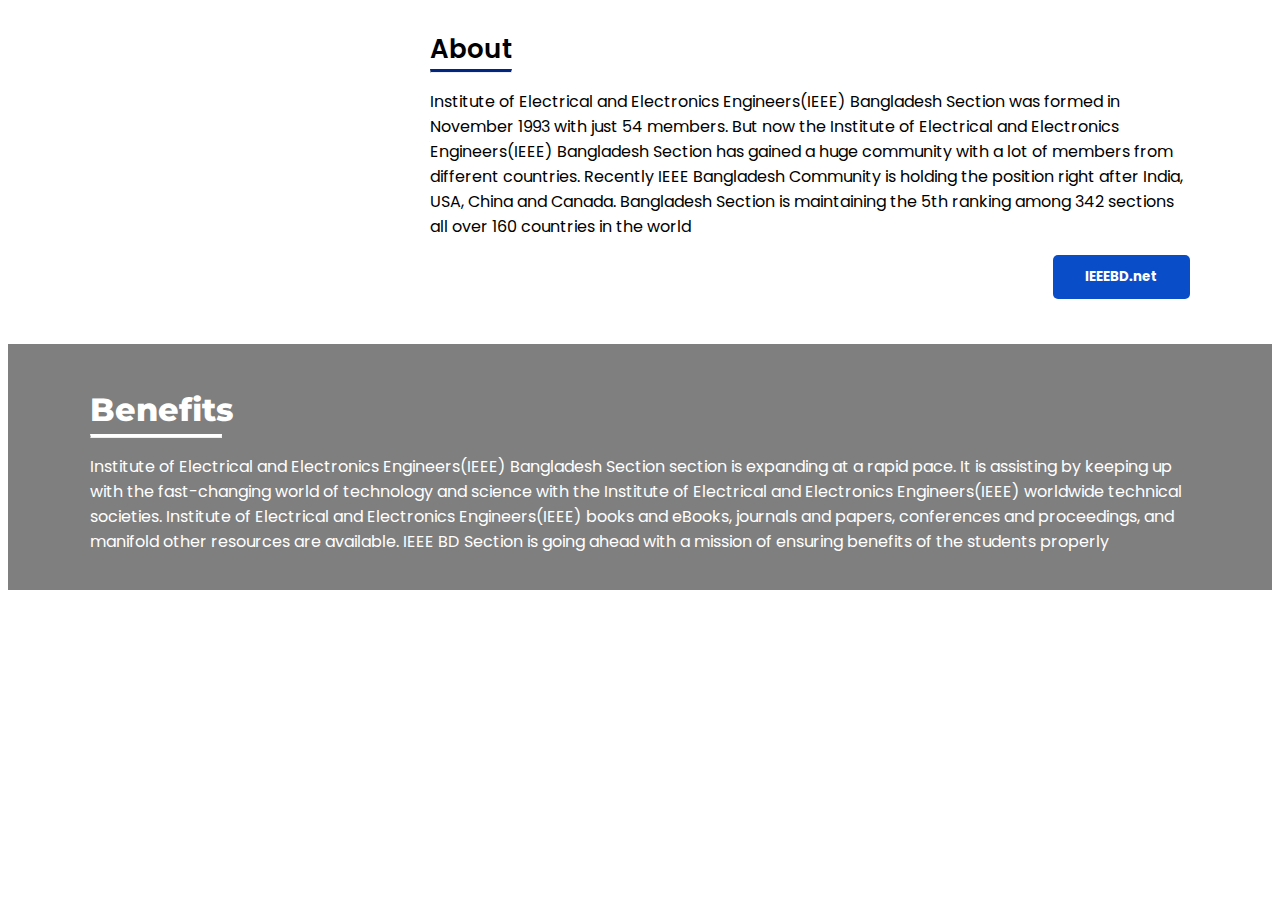
==== ieee-bd-section.html @ 07e1b504 "Add files via upload" ====
<!DOCTYPE html>
<html lang="en">
<head>
    <meta charset="UTF-8">
    <meta name="viewport" content="width=device-width, initial-scale=1.0">
    <link href="https://fonts.googleapis.com/css?family=Poppins" rel="stylesheet">
    <link href="https://fonts.googleapis.com/css?family=Montserrat" rel="stylesheet">        
    <title>Document</title>
    <style>
        .section-A {
            margin: auto;
            font-family: 'Poppins';
            max-width: 1100px;
            padding-bottom: 45px;
        }

        .section-A .container {
            display: grid;
            align-items: center;
            grid-template-columns: 30% 70%;
        }

        .section-A .container img{
            padding-top: 20px;
            width: 100%;
        }

        .section-A .container .inner-container {
            padding-left: 10px;
        }

        .section-A .container .inner-container h2 {
            color: #000000;
            font-family: "Poppins", Sans-serif;
            font-size: 26px;
            font-weight: 600;
            margin-bottom: 0px;
        }

        .section-A .container .inner-container hr {
            border-top: 3px solid #012581;
            margin: 0px;
            width: 80px;
        }
        
        .section-A .container .buttonWrapper {
            float: right;
        }

        .channelBtn{
            font-family: "Poppins";
            font-weight: 700;
            background-color: #0a4dc9;
            border: none;
            padding: 12px 0px;
            cursor: pointer;
            box-sizing: border-box;
            display: block;
            border-radius: 5px;
        }

        .channelBtn:active{
            background-color: #4876ca;
        }

        .channelBtn:hover{
            box-shadow: 0 8px 16px 0 rgba(0,0,0,0.2);
            transition: 150ms ease-in-out;
            scale: 1.02;
        }

        .channelBtn a{
            color: white;
            text-decoration: none;
            padding: 15px 32px;
        }

        .section-B {
            background-image: url("https://ieeensusb.org/wp-content/uploads/2021/03/contact-_img-2.jpeg");
            background-attachment: fixed;
            background-position: center;
            background-repeat: repeat;
            width: 100%;         
        }

        .section-B .container {
            padding-left: 40px;
            padding-right: 40px;
            padding-top: 20px;
            padding-bottom: 20px;
            max-width: 1100px;
            margin: auto;
        }

        .section-B .container h2 {
            color: #ffffff;
            font-family: "Montserrat";
            font-size: 32px;
            font-weight: 800;
            margin-bottom: 5px;
        }
        
        .section-B .container hr {
            border-top: 3px solid #ffffff;
            margin: 0px;
            width: 130px;
        }

        .section-B .container p {
            font-family: "Poppins";
            color: #ffffff;
        }

        .section-B .parallax-overlay {
            background: rgba(0, 0, 0, 0.5);
        }

        @media only screen and (max-width: 900px){
            .section-A .container {
                display: grid;
                grid-template-columns: auto;
            }

            .section-A .container img {
                width: auto;
                margin: auto;
            }
        }
        
    </style>
</head>
<body>
    <section class="section-A">
        <div class="container">
            <img src="https://ieeensusb.org/wp-content/uploads/2021/03/IEEE-BDS-Logo-800x326-2-400x163-1.png" alt="">
            <div class="inner-container">
                <div>
                    <h2>About</h2>
                    <hr>
                </div>
                <p>
                    Institute of Electrical and Electronics Engineers(IEEE) Bangladesh Section was formed in November 1993 with just 54 members. But now the Institute of Electrical and Electronics Engineers(IEEE) Bangladesh Section has gained a huge community with a lot of members from different countries. Recently IEEE Bangladesh Community is holding the position right after India, USA, China and Canada. Bangladesh Section is maintaining the 5th ranking among 342 sections all over 160 countries in the world
                </p>
                <div class="buttonWrapper">
                    <button class="channelBtn"><a href="http://www.ieeebd.net/">IEEEBD.net</a></button>               
                </div>
            </div>
        </div>
    </section>

    <section class="section-B">
        <div class="parallax-overlay">
            <div class="container">
                <div>
                    <h2>Benefits</h2>
                    <hr>
                </div>
                <p>
                    Institute of Electrical and Electronics Engineers(IEEE) Bangladesh Section section is expanding at a rapid pace. It is assisting by keeping up with the fast-changing world of technology and science with the Institute of Electrical and Electronics Engineers(IEEE) worldwide technical societies. Institute of Electrical and Electronics Engineers(IEEE) books and eBooks, journals and papers, conferences and proceedings, and manifold other resources are available. IEEE BD Section is going ahead with a mission of ensuring benefits of the students properly
                </p>
            </div> 
        </div>
    </section>
</body>
</html>
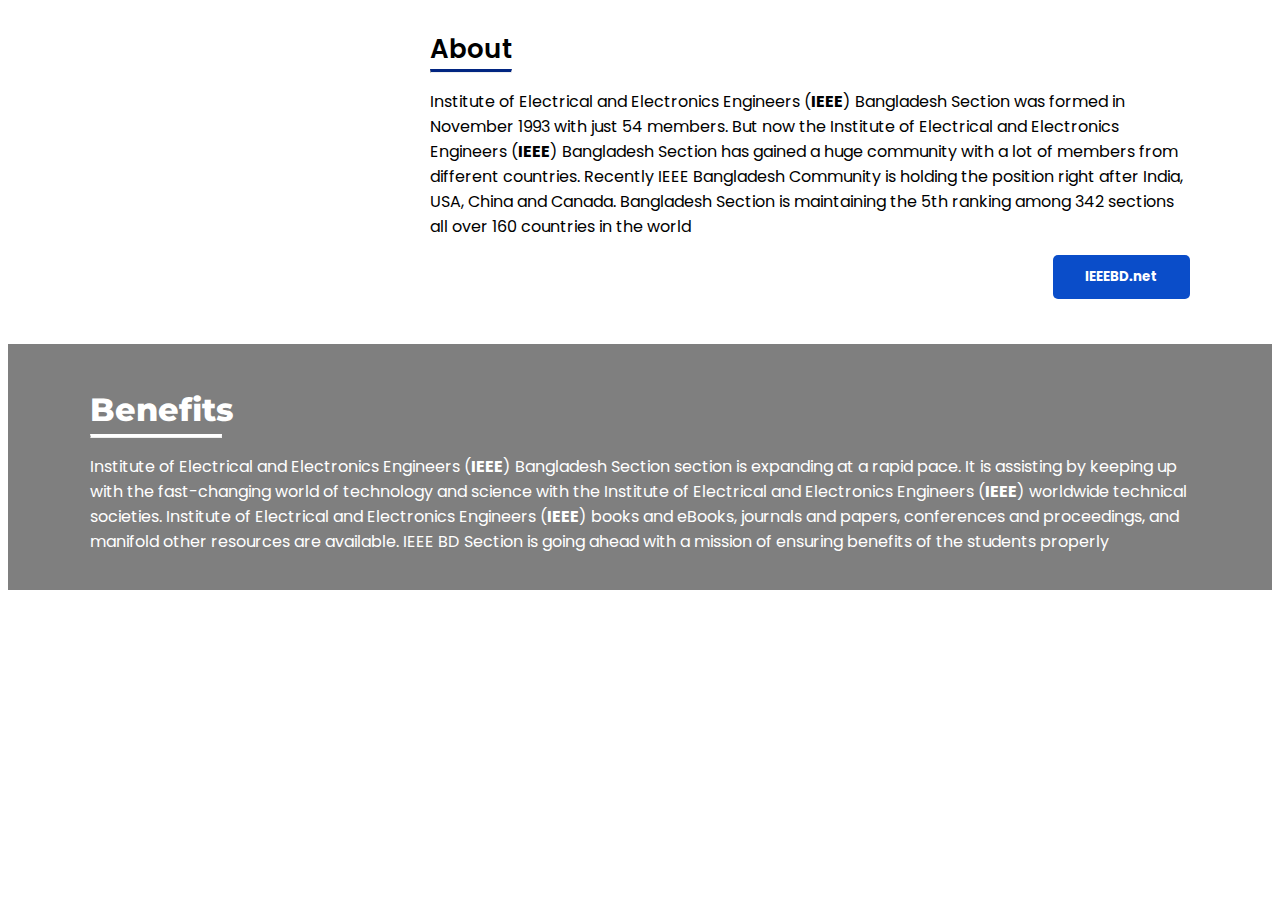
==== commit 6db69541: "Add files via upload" ====
--- a/ieee-bd-section.html
+++ b/ieee-bd-section.html
@@ -47,7 +47,7 @@
             float: right;
         }
 
-        .channelBtn{
+        .ieeeBDBtn{
             font-family: "Poppins";
             font-weight: 700;
             background-color: #0a4dc9;
@@ -59,17 +59,17 @@
             border-radius: 5px;
         }
 
-        .channelBtn:active{
+        .ieeeBDBtn:active{
             background-color: #4876ca;
         }
 
-        .channelBtn:hover{
+        .ieeeBDBtn:hover{
             box-shadow: 0 8px 16px 0 rgba(0,0,0,0.2);
             transition: 150ms ease-in-out;
             scale: 1.02;
         }
 
-        .channelBtn a{
+        .ieeeBDBtn a{
             color: white;
             text-decoration: none;
             padding: 15px 32px;
@@ -118,11 +118,11 @@
         @media only screen and (max-width: 900px){
             .section-A .container {
                 display: grid;
-                grid-template-columns: auto;
+                grid-template-columns: 100%;
             }
 
             .section-A .container img {
-                width: auto;
+                width: 100%;
                 margin: auto;
             }
         }
@@ -139,10 +139,10 @@
                     <hr>
                 </div>
                 <p>
-                    Institute of Electrical and Electronics Engineers(IEEE) Bangladesh Section was formed in November 1993 with just 54 members. But now the Institute of Electrical and Electronics Engineers(IEEE) Bangladesh Section has gained a huge community with a lot of members from different countries. Recently IEEE Bangladesh Community is holding the position right after India, USA, China and Canada. Bangladesh Section is maintaining the 5th ranking among 342 sections all over 160 countries in the world
+                    Institute of Electrical and Electronics Engineers (<b>IEEE</b>) Bangladesh Section was formed in November 1993 with just 54 members. But now the Institute of Electrical and Electronics Engineers (<b>IEEE</b>) Bangladesh Section has gained a huge community with a lot of members from different countries. Recently IEEE Bangladesh Community is holding the position right after India, USA, China and Canada. Bangladesh Section is maintaining the 5th ranking among 342 sections all over 160 countries in the world
                 </p>
                 <div class="buttonWrapper">
-                    <button class="channelBtn"><a href="http://www.ieeebd.net/">IEEEBD.net</a></button>               
+                    <button class="ieeeBDBtn"><a href="http://www.ieeebd.net/">IEEEBD.net</a></button>               
                 </div>
             </div>
         </div>
@@ -156,7 +156,7 @@
                     <hr>
                 </div>
                 <p>
-                    Institute of Electrical and Electronics Engineers(IEEE) Bangladesh Section section is expanding at a rapid pace. It is assisting by keeping up with the fast-changing world of technology and science with the Institute of Electrical and Electronics Engineers(IEEE) worldwide technical societies. Institute of Electrical and Electronics Engineers(IEEE) books and eBooks, journals and papers, conferences and proceedings, and manifold other resources are available. IEEE BD Section is going ahead with a mission of ensuring benefits of the students properly
+                    Institute of Electrical and Electronics Engineers (<b>IEEE</b>) Bangladesh Section section is expanding at a rapid pace. It is assisting by keeping up with the fast-changing world of technology and science with the Institute of Electrical and Electronics Engineers (<b>IEEE</b>) worldwide technical societies. Institute of Electrical and Electronics Engineers (<b>IEEE</b>) books and eBooks, journals and papers, conferences and proceedings, and manifold other resources are available. IEEE BD Section is going ahead with a mission of ensuring benefits of the students properly
                 </p>
             </div> 
         </div>
